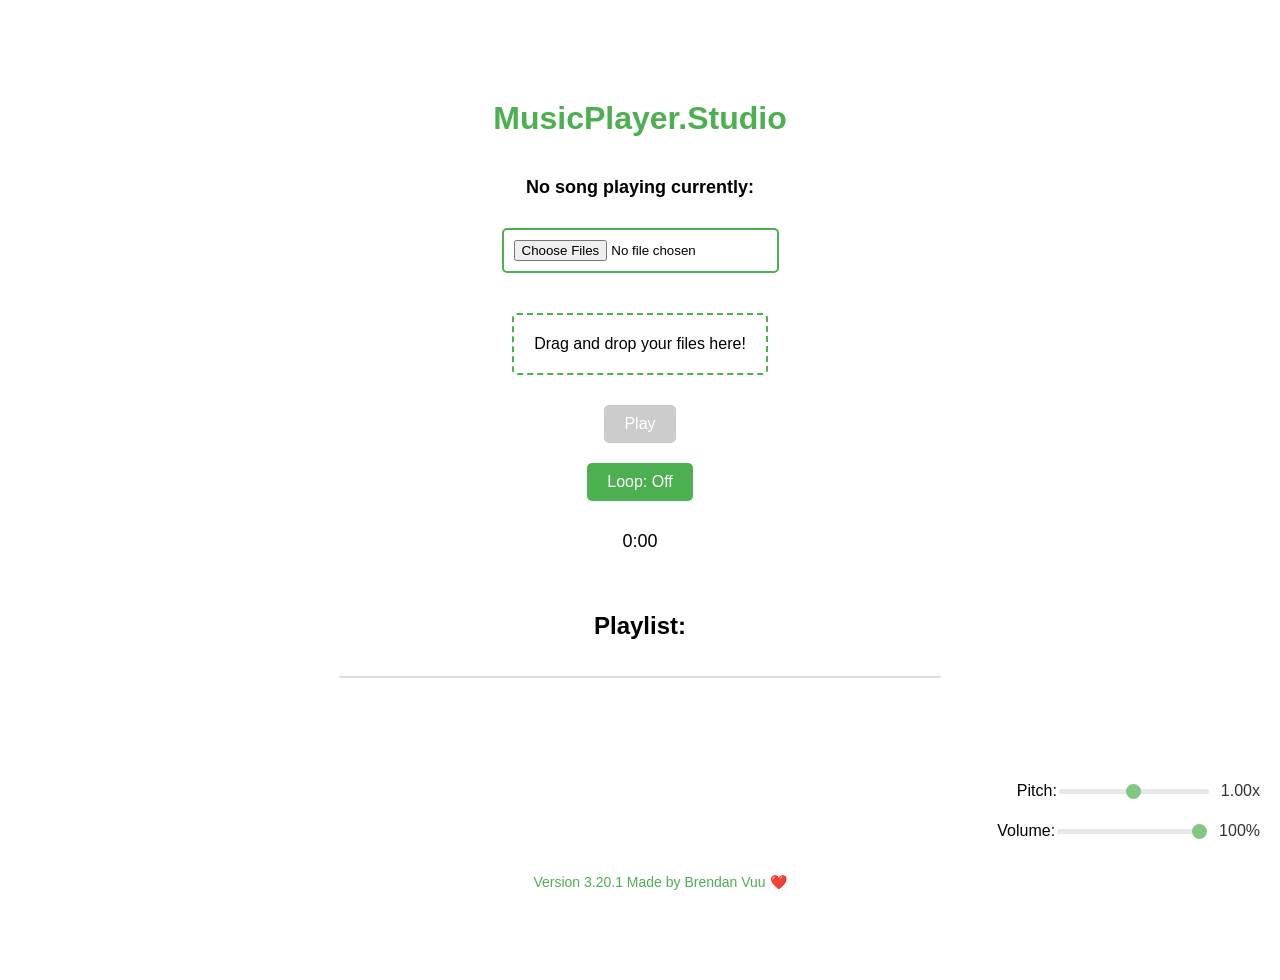
==== index.html @ f51f8cf3 "Add files via upload" ====
<!DOCTYPE html>
<html lang="en">
<head>
    <meta charset="UTF-8">
    <meta name="viewport" content="width=device-width, initial-scale=1.0">
    <title>musicplayer.studio</title>
    <link rel="stylesheet" href="styles.css">
</head>
<body>
    <header>
        <img src="Logo.png" alt="MusicPlayer.Studio Logo" id="logo">
    </header>
    <h1>MusicPlayer.Studio</h1> <!-- Moved outside the header -->
    <div id="mainContent">
        <div id="currentSong">No song playing currently:</div>
        <input type="file" id="fileInput" accept="audio/*" multiple>
        <div id="dropZone">Drag and drop your files here!</div>
        <button id="playPauseButton" disabled>Play</button>
        <button id="loopButton">Loop: Off</button>
        <div id="timestamp">0:00</div> <!-- Timestamp element -->
        <h2>Playlist:</h2>
        <ul id="playlist"></ul>
    </div>
    <div id="pitchControl">
        <label for="pitchSlider">Pitch:</label>
        <input type="range" id="pitchSlider" min="0.5" max="1.5" step="0.1" value="1"> <!-- Adjusted step -->
        <span id="pitchLabel">1.00x</span>
    </div>
    <div id="volumeControl">
        <label for="volumeSlider">Volume:</label>
        <input type="range" id="volumeSlider" min="0" max="1" step="0.1" value="1"> <!-- Adjusted step -->
        <span id="volumeLabel">100%</span>
    </div>
    <footer>
        <div id="version">Version 3.20.1 Made by Brendan Vuu ❤️</div>
    </footer>

    <script src="app.js"></script>
</body>
</html>
---- styles.css ----
body {
    font-family: Arial, sans-serif;
    background-color: #ffffff;
    color: #000000;
    margin: 0;
    padding: 0;
    display: flex;
    flex-direction: column;
    min-height: 100vh;
    overflow-x: hidden; /* Prevent horizontal scrolling */
    padding-top: 80px; /* Add padding to account for the fixed header */
}

header {
    display: none; /* Make the header invisible */
}

#logo {
    height: 50px; /* Adjust the height as needed */
    margin-right: 10px; /* Add some space between the logo and the title */
}

#sidePanel {
    width: 200px;
    background-color: #4CAF50;
    color: white;
    padding: 20px;
    box-shadow: 2px 0 5px rgba(0, 0, 0, 0.1);
    display: flex;
    flex-direction: column;
    align-items: center;
    justify-content: space-between;
    position: absolute;
    top: 0;
    left: 0;
    height: auto; /* Adjust the height as needed */
    border-top-right-radius: 10px;
    border-bottom-right-radius: 10px;
}

#howToUseButton {
    background-color: #4CAF50; /* Change the background color */
    color: white; /* Change the text color */
    border: none;
    padding: 10px 20px;
    border-radius: 5px;
    cursor: pointer;
    font-size: 16px;
    transition: background-color 0.3s, color 0.3s, transform 0.3s;
    display: block; /* Ensure the button is displayed */
    margin: 20px auto; /* Center the button horizontally */
}

#howToUseButton:hover {
    background-color: white; /* Change the hover background color */
    color: #4CAF50; /* Change the hover text color */
    transform: scale(1.1);
}

#credits {
    font-size: 14px;
    color: white;
    margin-top: auto;
}

#mainContent {
    flex: 1;
    padding: 20px;
    text-align: center;
    margin-left: 0; /* Align the content directly under the logo sign */
    margin-top: 0; /* Remove margin-top as padding-top on body handles it */
    display: flex;
    flex-direction: column;
    align-items: center; /* Center the content horizontally */
    overflow-y: auto; /* Make the main content scrollable */
}

h1 {
    color: #4CAF50; /* Change the color of the header name text */
    margin: 0;
    padding: 20px 0;
    text-align: center;
}

input[type="file"] {
    margin: 20px 0;
    padding: 10px;
    border: 2px solid #4CAF50;
    border-radius: 5px;
    cursor: pointer;
}

#dropZone {
    border: 2px dashed #4CAF50;
    border-radius: 5px;
    padding: 20px;
    margin: 20px;
    background-color: #fff;
    cursor: pointer;
}

button {
    background-color: #4CAF50;
    color: white;
    border: none;
    padding: 10px 20px;
    margin: 10px;
    border-radius: 5px;
    cursor: pointer;
    font-size: 16px;
    transition: background-color 0.3s, transform 0.3s;
}

button:disabled {
    background-color: #ccc;
    cursor: not-allowed;
}

button:hover:not(:disabled) {
    background-color: #45a049;
    transform: scale(1.1);
}

#timestamp {
    font-size: 18px;
    margin: 20px 0;
}

h2 {
    margin-top: 40px;
}

#playlist {
    list-style-type: none;
    padding: 0;
    max-height: 200px; /* Adjust the height as needed */
    overflow-y: auto;
    border: 1px solid #ddd;
    border-radius: 5px;
    width: 100%; /* Make the playlist take the full width */
    max-width: 600px; /* Set a maximum width for the playlist */
}

#playlist li {
    background-color: #fff;
    border: 1px solid #ddd;
    padding: 10px;
    margin: 5px 0;
    cursor: pointer;
    border-radius: 5px;
    transition: background-color 0.3s;
}

#playlist li:hover {
    background-color: #f1f1f1;
}

#volumeControl {
    position: fixed;
    bottom: 60px;
    right: 20px;
    display: flex;
    align-items: center;
}

#volumeSlider {
    width: 150px;
    height: 5px;
    -webkit-appearance: none;
    appearance: none;
    background: #ddd;
    border-radius: 5px;
    outline: none;
    opacity: 0.7;
    transition: opacity 0.2s;
}

#volumeSlider:hover {
    opacity: 1;
}

#volumeSlider::-webkit-slider-thumb {
    -webkit-appearance: none;
    appearance: none;
    width: 15px;
    height: 15px;
    background: #4CAF50;
    border-radius: 50%;
    cursor: pointer;
}

#volumeSlider::-moz-range-thumb {
    width: 15px;
    height: 15px;
    background: #4CAF50;
    border-radius: 50%;
    cursor: pointer;
}

#volumeLabel {
    margin-left: 10px;
    font-size: 16px;
    color: #333;
}

#pitchControl {
    position: fixed;
    bottom: 100px;
    right: 20px;
    display: flex;
    align-items: center;
}

#pitchSlider {
    width: 150px;
    height: 5px;
    -webkit-appearance: none;
    appearance: none;
    background: #ddd;
    border-radius: 5px;
    outline: none;
    opacity: 0.7;
    transition: opacity 0.2s;
}

#pitchSlider:hover {
    opacity: 1;
}

#pitchSlider::-webkit-slider-thumb {
    -webkit-appearance: none;
    appearance: none;
    width: 15px;
    height: 15px;
    background: #4CAF50;
    border-radius: 50%;
    cursor: pointer;
}

#pitchSlider::-moz-range-thumb {
    width: 15px;
    height: 15px;
    background: #4CAF50;
    border-radius: 50%;
    cursor: pointer;
}

#pitchLabel {
    margin-left: 10px;
    font-size: 16px;
    color: #333;
}

#currentSong {
    font-size: 18px;
    font-weight: bold;
    margin-bottom: 10px;
}

footer {
    background-color: transparent; /* Make the footer background transparent */
    color: #333;
    text-align: center;
    padding: 10px 0;
    width: 100%;
    position: fixed; /* Fix the footer at the bottom */
    bottom: 0;
    left: 0;
    z-index: 1000; /* Ensure the footer is above other elements */
    display: flex;
    justify-content: center; /* Center the text */
    padding: 10px 20px;
    transition: opacity 0.5s; /* Add transition for smooth fading */
}

#version {
    font-size: 14px;
    text-align: center;
    color: #4CAF50; /* Change the text color to ensure visibility */
}

/* Media Queries for Responsive Design */
@media (max-width: 768px) {
    #sidePanel {
        width: 100%;
        position: relative;
        border-radius: 0;
        box-shadow: none;
    }

    #mainContent {
        margin-left: 0;
        padding: 10px;
    }

    #volumeControl, #pitchControl {
        position: static;
        margin: 10px 0;
    }

    header {
        flex-direction: column;
        padding: 10px 0;
    }

    #logo {
        margin-right: 0;
        margin-bottom: 10px;
    }

    footer {
        flex-direction: column;
        padding: 10px;
    }
}

@media (max-width: 480px) {
    button, input[type="file"], #dropZone {
        width: 100%;
        box-sizing: border-box;
    }

    #playlist {
        max-width: 100%;
    }
}
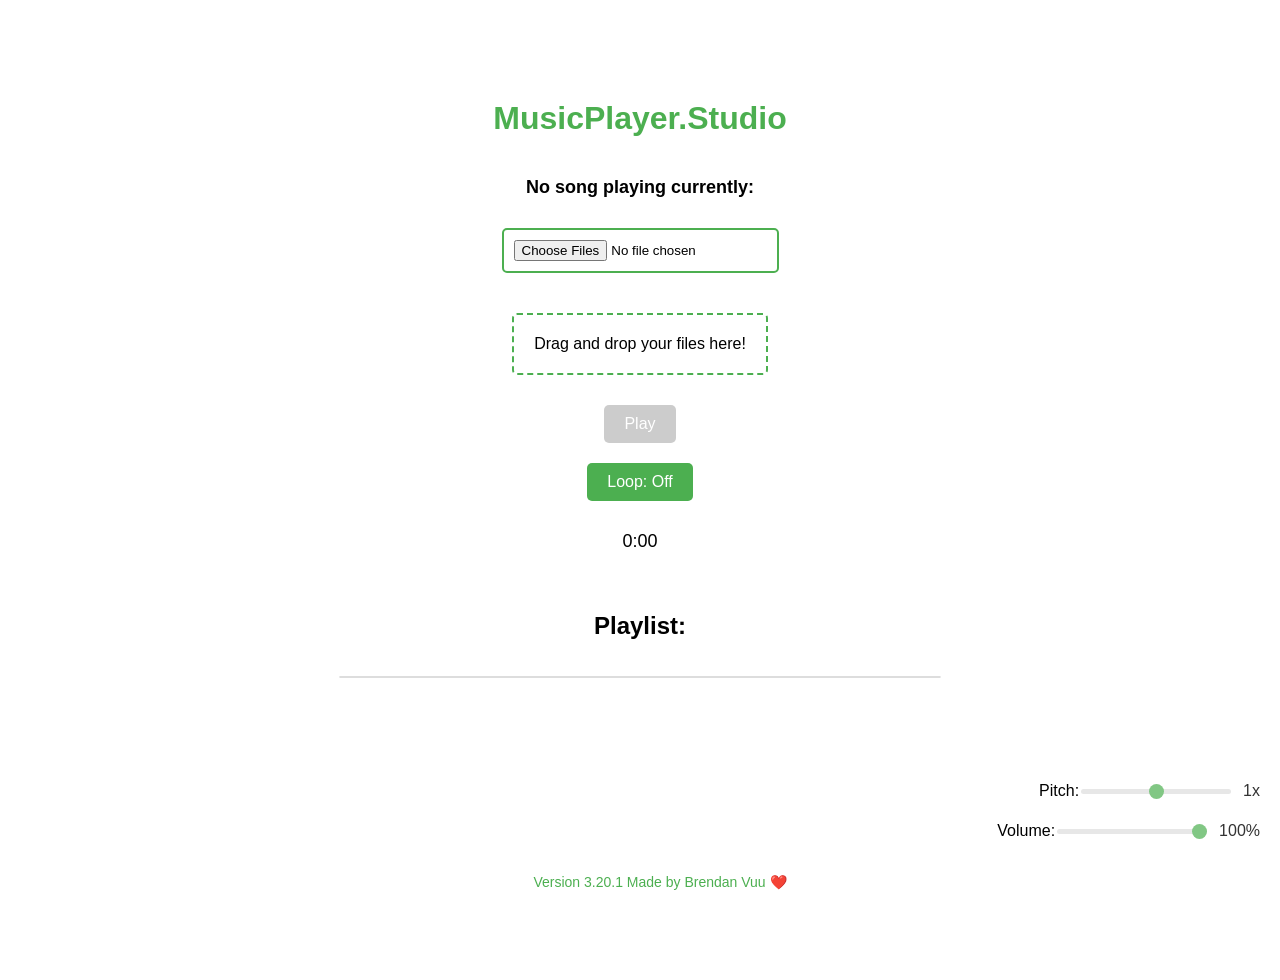
==== commit 8303e0e7: "Add files via upload" ====
--- a/index.html
+++ b/index.html
@@ -23,8 +23,8 @@
     </div>
     <div id="pitchControl">
         <label for="pitchSlider">Pitch:</label>
-        <input type="range" id="pitchSlider" min="0.5" max="1.5" step="0.1" value="1"> <!-- Adjusted step -->
-        <span id="pitchLabel">1.00x</span>
+        <input type="range" id="pitchSlider" min="0.5" max="1.5" step="0.05" value="1"> <!-- Adjusted step -->
+        <span id="pitchLabel">1x</span>
     </div>
     <div id="volumeControl">
         <label for="volumeSlider">Volume:</label>
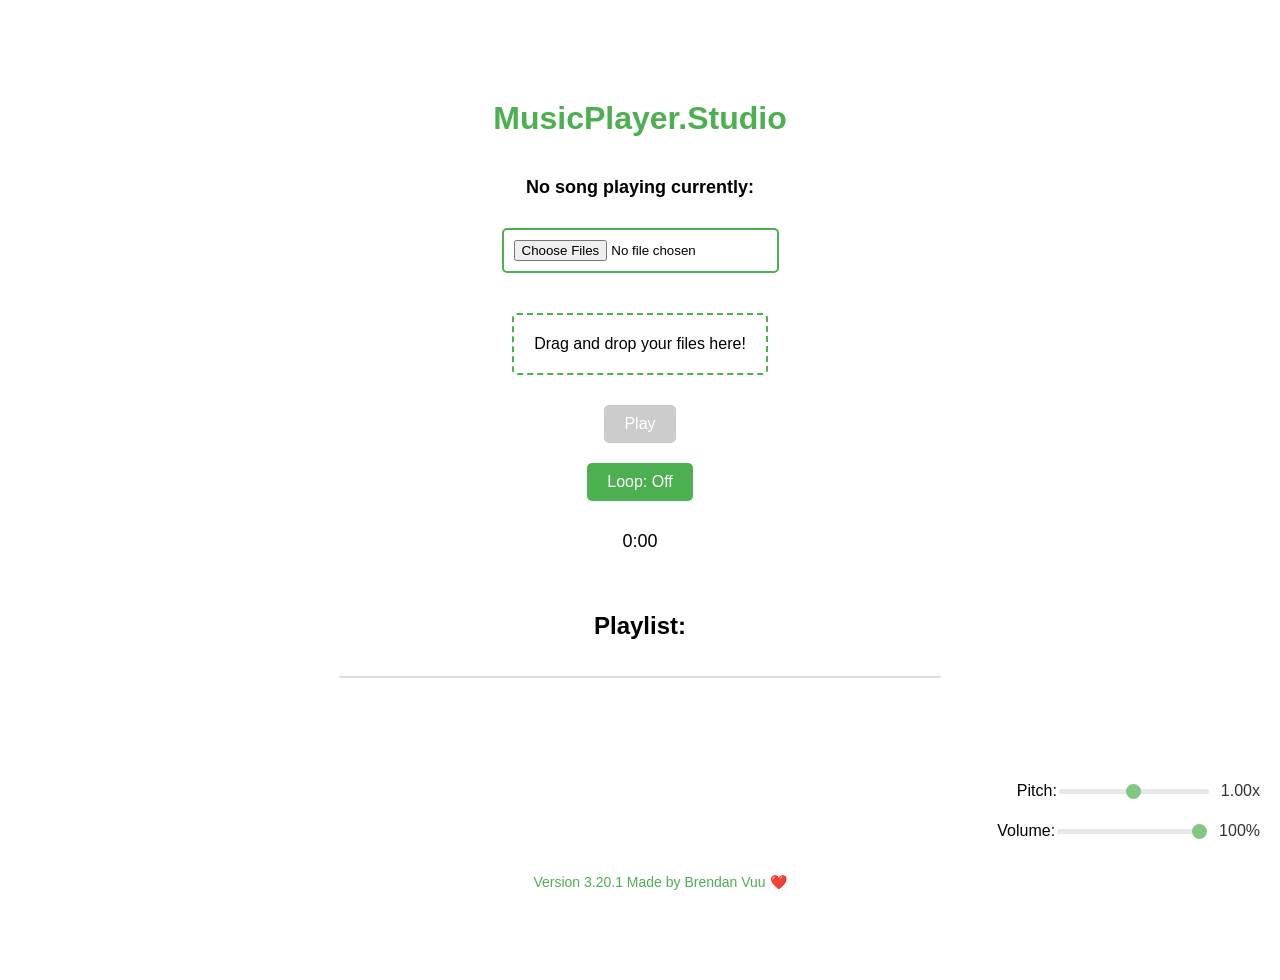
==== commit 94b65df3: "Add files via upload" ====
--- a/index.html
+++ b/index.html
@@ -24,7 +24,7 @@
     <div id="pitchControl">
         <label for="pitchSlider">Pitch:</label>
         <input type="range" id="pitchSlider" min="0.5" max="1.5" step="0.05" value="1"> <!-- Adjusted step -->
-        <span id="pitchLabel">1x</span>
+        <span id="pitchLabel">1.00x</span>
     </div>
     <div id="volumeControl">
         <label for="volumeSlider">Volume:</label>
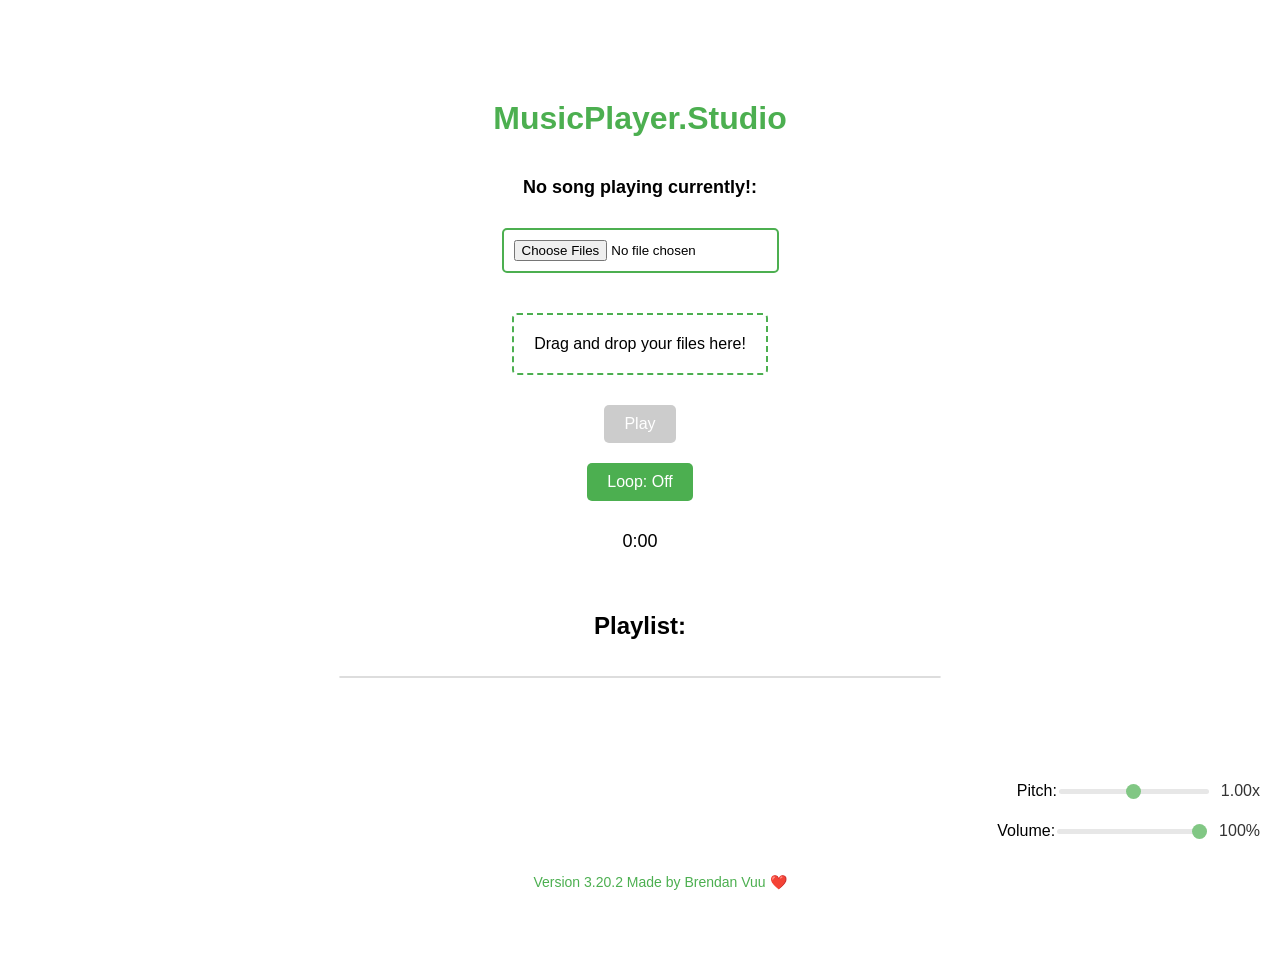
==== commit be854698: "Add files via upload" ====
--- a/index.html
+++ b/index.html
@@ -5,6 +5,7 @@
     <meta name="viewport" content="width=device-width, initial-scale=1.0">
     <title>musicplayer.studio</title>
     <link rel="stylesheet" href="styles.css">
+    <link rel="icon" href="Logo.png" type="image/x-icon"> <!-- Head logo icon -->
 </head>
 <body>
     <header>
@@ -12,7 +13,7 @@
     </header>
     <h1>MusicPlayer.Studio</h1> <!-- Moved outside the header -->
     <div id="mainContent">
-        <div id="currentSong">No song playing currently:</div>
+        <div id="currentSong">No song playing currently!:</div>
         <input type="file" id="fileInput" accept="audio/*" multiple>
         <div id="dropZone">Drag and drop your files here!</div>
         <button id="playPauseButton" disabled>Play</button>
@@ -32,7 +33,7 @@
         <span id="volumeLabel">100%</span>
     </div>
     <footer>
-        <div id="version">Version 3.20.1 Made by Brendan Vuu ❤️</div>
+        <div id="version">Version 3.20.2 Made by Brendan Vuu ❤️</div>
     </footer>
 
     <script src="app.js"></script>
--- a/styles.css
+++ b/styles.css
@@ -18,43 +18,6 @@
 #logo {
     height: 50px; /* Adjust the height as needed */
     margin-right: 10px; /* Add some space between the logo and the title */
-}
-
-#sidePanel {
-    width: 200px;
-    background-color: #4CAF50;
-    color: white;
-    padding: 20px;
-    box-shadow: 2px 0 5px rgba(0, 0, 0, 0.1);
-    display: flex;
-    flex-direction: column;
-    align-items: center;
-    justify-content: space-between;
-    position: absolute;
-    top: 0;
-    left: 0;
-    height: auto; /* Adjust the height as needed */
-    border-top-right-radius: 10px;
-    border-bottom-right-radius: 10px;
-}
-
-#howToUseButton {
-    background-color: #4CAF50; /* Change the background color */
-    color: white; /* Change the text color */
-    border: none;
-    padding: 10px 20px;
-    border-radius: 5px;
-    cursor: pointer;
-    font-size: 16px;
-    transition: background-color 0.3s, color 0.3s, transform 0.3s;
-    display: block; /* Ensure the button is displayed */
-    margin: 20px auto; /* Center the button horizontally */
-}
-
-#howToUseButton:hover {
-    background-color: white; /* Change the hover background color */
-    color: #4CAF50; /* Change the hover text color */
-    transform: scale(1.1);
 }
 
 #credits {
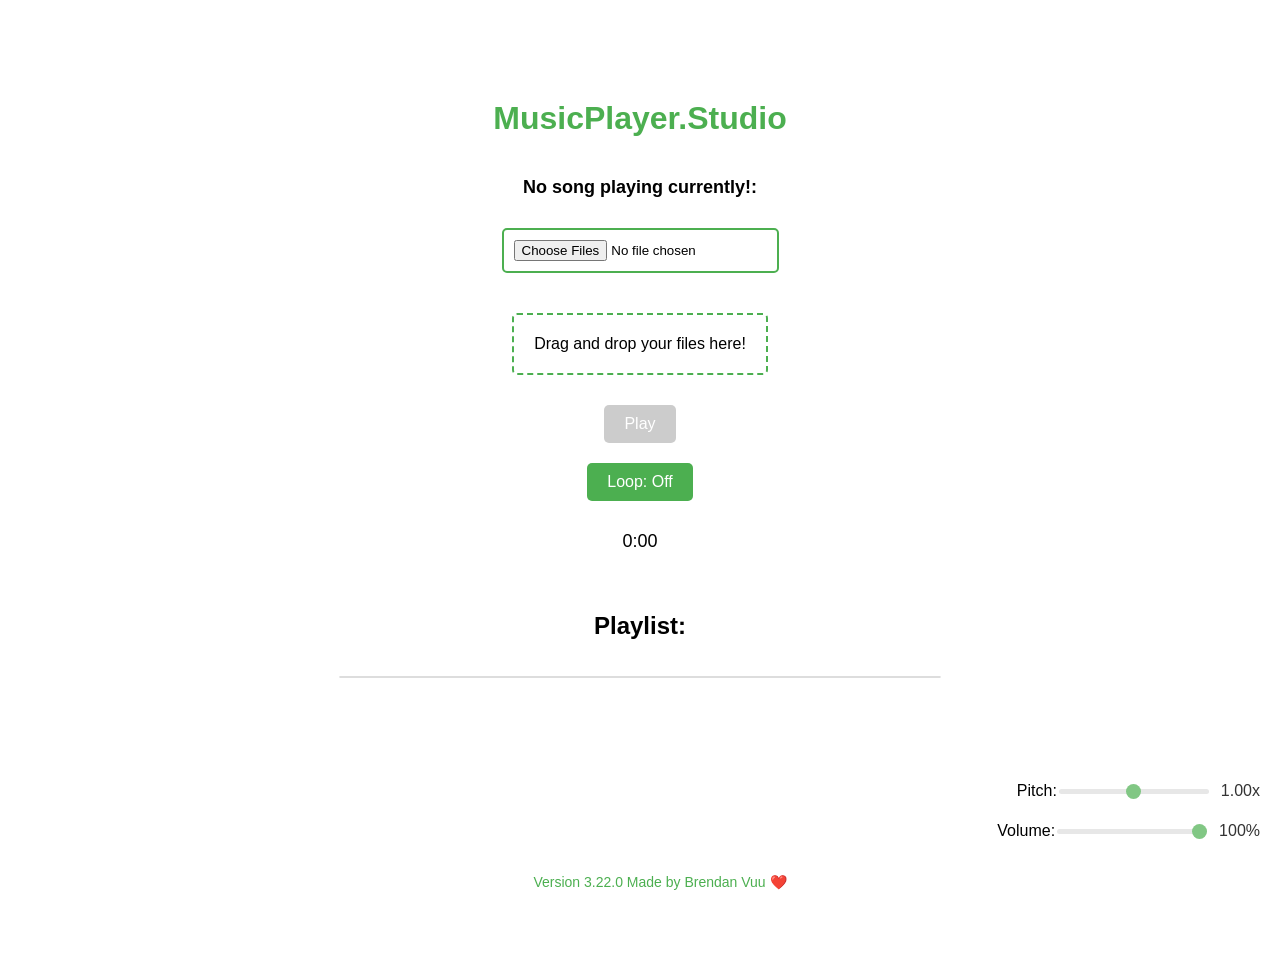
==== commit 9884c60d: "Add files via upload" ====
--- a/index.html
+++ b/index.html
@@ -33,7 +33,7 @@
         <span id="volumeLabel">100%</span>
     </div>
     <footer>
-        <div id="version">Version 3.20.2 Made by Brendan Vuu ❤️</div>
+        <div id="version">Version 3.22.0 Made by Brendan Vuu ❤️</div>
     </footer>
 
     <script src="app.js"></script>
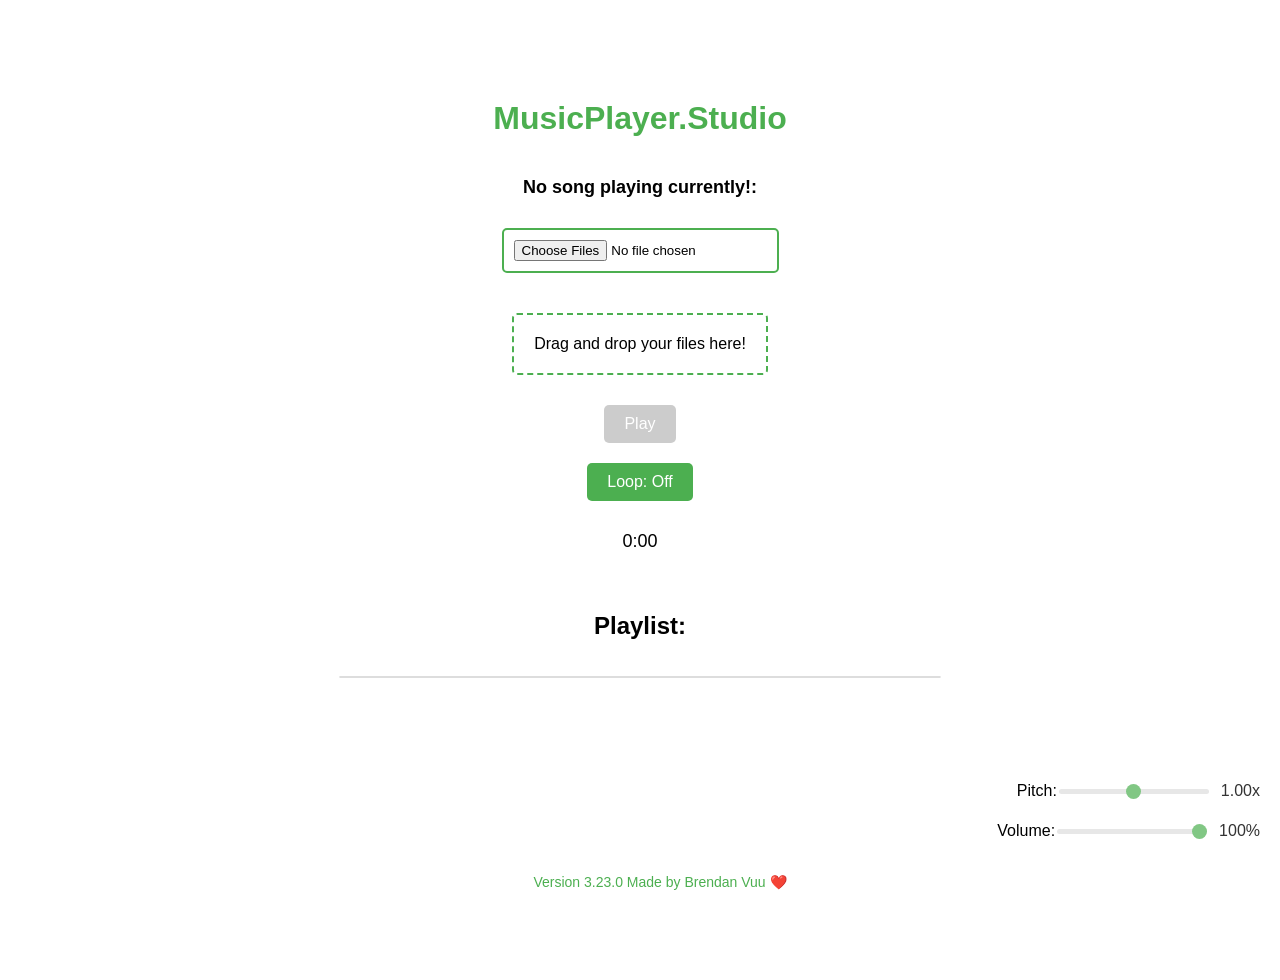
==== commit 81315d35: "Add files via upload" ====
--- a/index.html
+++ b/index.html
@@ -33,7 +33,7 @@
         <span id="volumeLabel">100%</span>
     </div>
     <footer>
-        <div id="version">Version 3.22.0 Made by Brendan Vuu ❤️</div>
+        <div id="version">Version 3.23.0 Made by Brendan Vuu ❤️</div>
     </footer>
 
     <script src="app.js"></script>
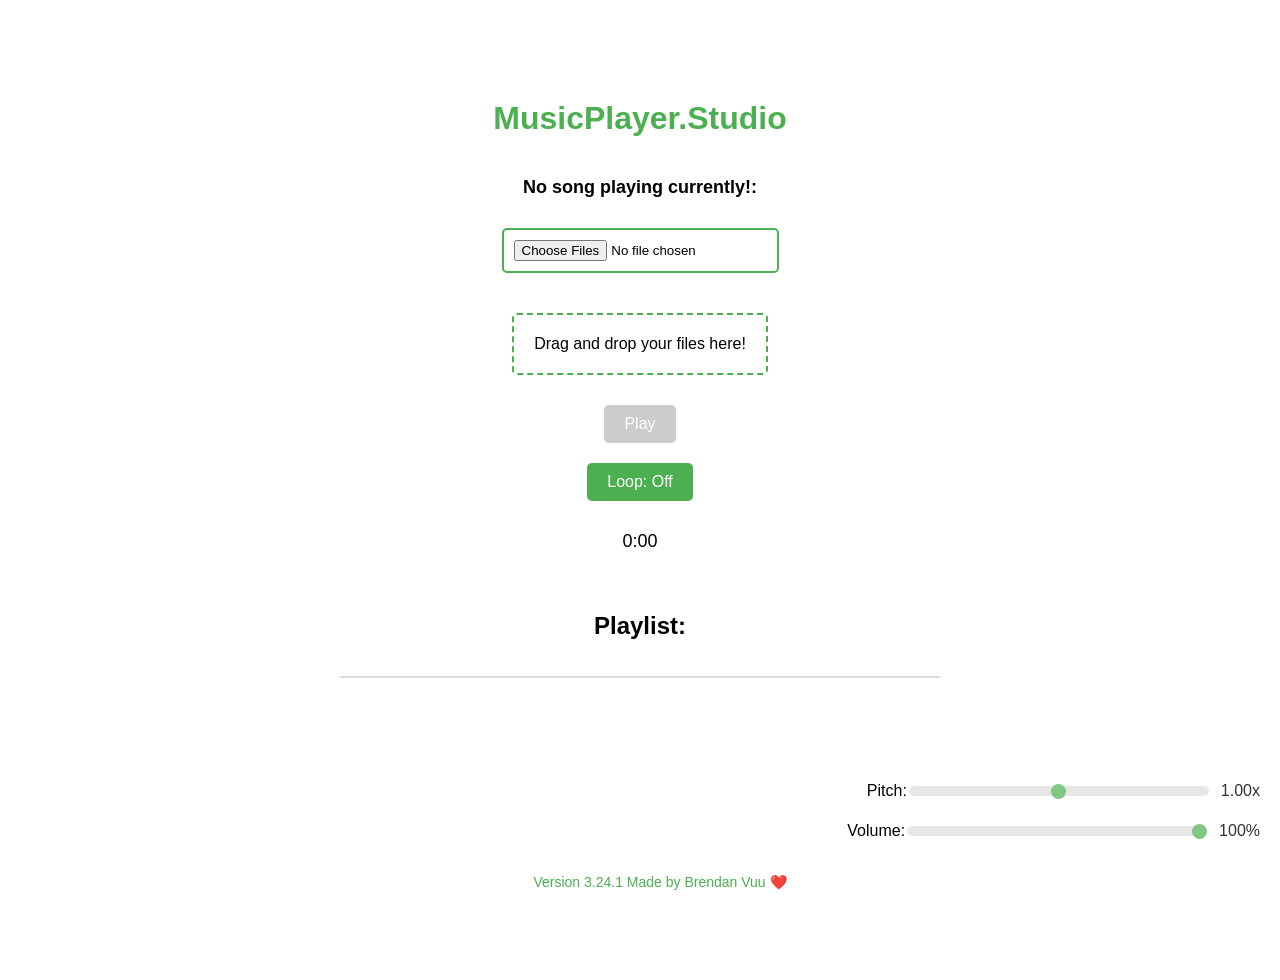
==== commit 4ccab8b6: "Add files via upload" ====
--- a/index.html
+++ b/index.html
@@ -33,7 +33,7 @@
         <span id="volumeLabel">100%</span>
     </div>
     <footer>
-        <div id="version">Version 3.23.0 Made by Brendan Vuu ❤️</div>
+        <div id="version">Version 3.24.1 Made by Brendan Vuu ❤️</div>
     </footer>
 
     <script src="app.js"></script>
--- a/styles.css
+++ b/styles.css
@@ -126,9 +126,12 @@
     align-items: center;
 }
 
+#volumeSlider, #pitchSlider {
+    width: 300px; /* Adjust the width as needed */
+    height: 10px; /* Adjust the height as needed */
+}
+
 #volumeSlider {
-    width: 150px;
-    height: 5px;
     -webkit-appearance: none;
     appearance: none;
     background: #ddd;
@@ -175,8 +178,6 @@
 }
 
 #pitchSlider {
-    width: 150px;
-    height: 5px;
     -webkit-appearance: none;
     appearance: none;
     background: #ddd;
